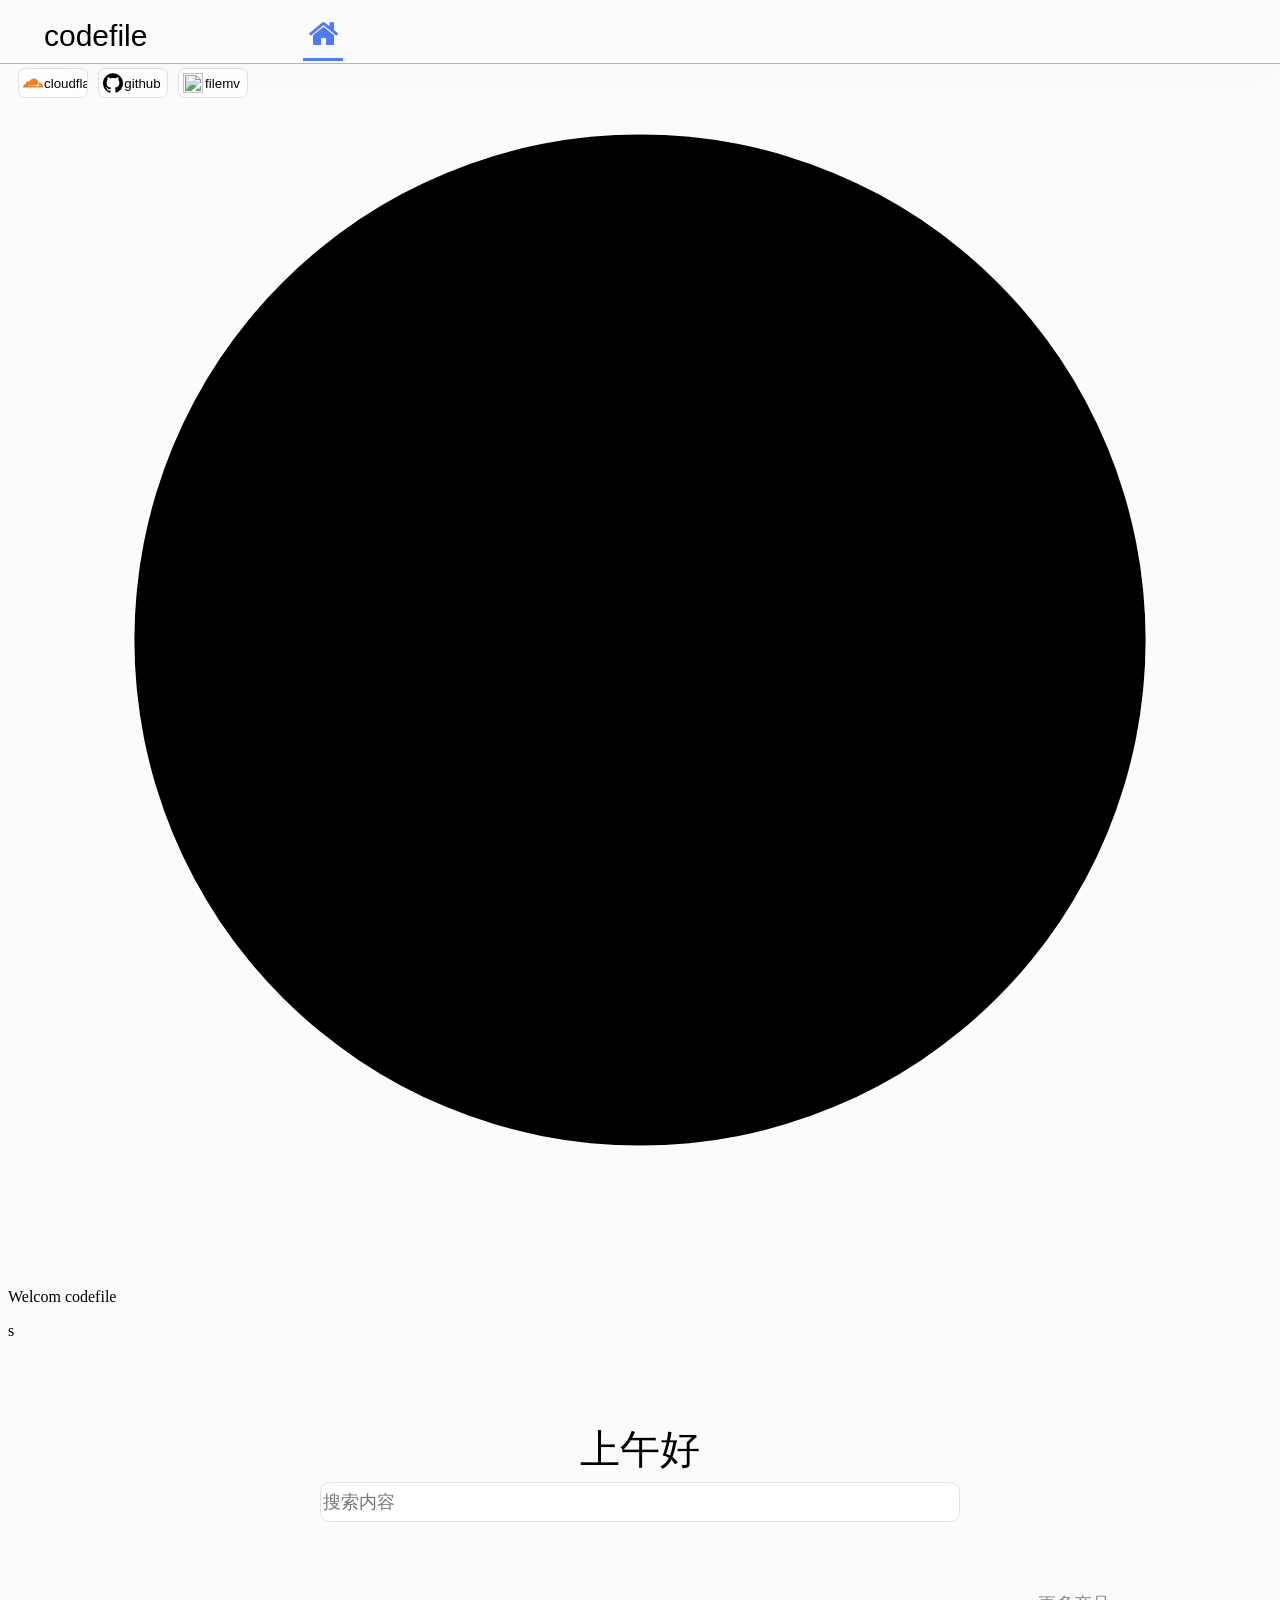
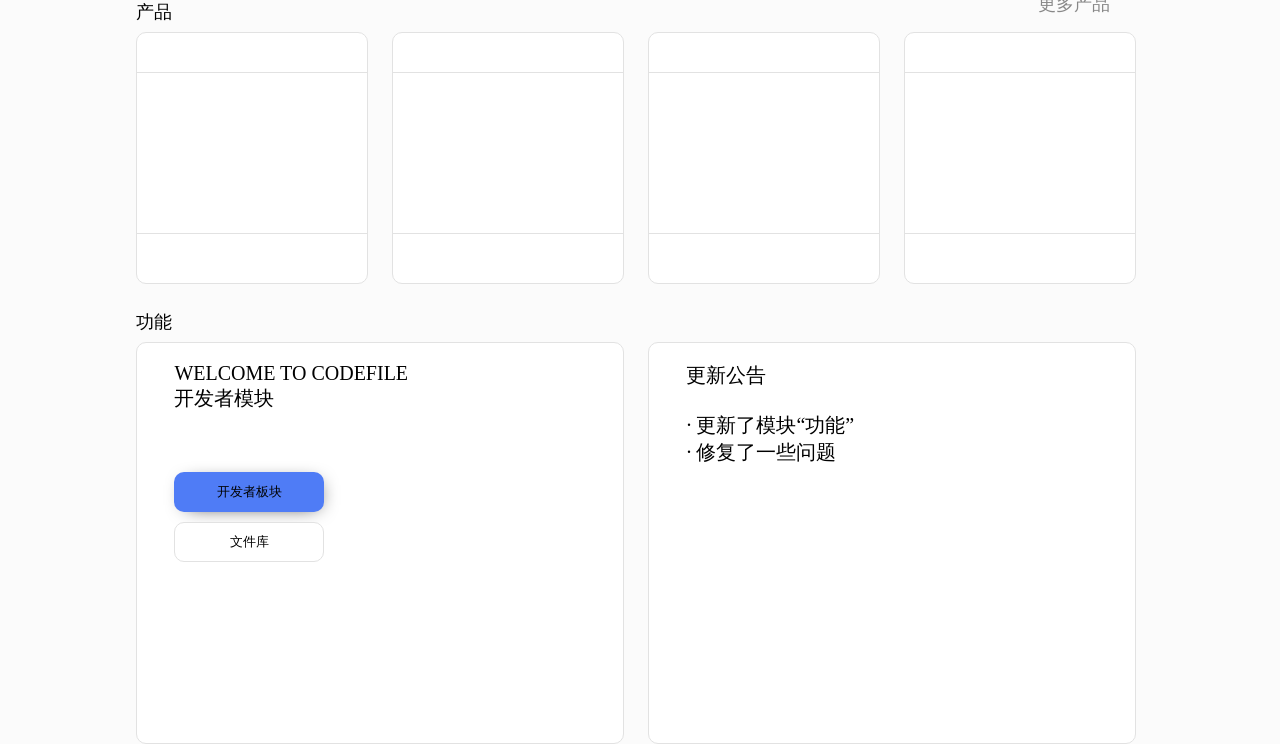
==== index.html @ 8e659687 "Add files via upload" ====
<head>
<meta charset="UTF-8">
<meta name="viewport" content="width=device-width, initial-scale=1.0">
<link rel="icon" href="assets/textures/icon/codes-x-white.png" type="image/X-icon">
<meta name="viewport" content="width=device-width, initial-scale=1.0, maximum-scale=1.0, minimum-scale=1.0, user-scalable=no">
<link rel="manifest" href="/manifest.json">
<link rel="stylesheet" href="bin/css/index/index.css">
<link rel="stylesheet" href="https://cdn.jsdelivr.net/npm/font-awesome@4.7.0/css/font-awesome.min.css">
<link rel="stylesheet" href="bin/css/index/loading.css">
<link rel="stylesheet" href="bin/css/index/lianyi.css">
<link rel="stylesheet" href="bin/css/index/user dowlaod assetes/assets.css">
<link rel="stylesheet" href="bin/css/index/user dowlaod assetes/projeces.css">
<title>codefile</title>
<style>
@font-face{
    font-family: "TTFFont";
    src: url("assets/ttf/黑体\(1\).ttf") format("truetype");
    font-weight: normal;
    font-style: normal;
    font-display: swap
}
body{
    background-color: #fbfbfb;
    background-size: cover;
}
</style>
</head>

<body>
    <svg style="height:20px; width: 20px; pointer-events: none;" class="cloudflare-icon" role="img" viewBox="0 0 24 24" xmlns="http://www.w3.org/2000/svg"><path style="color: #F38020;" fill="currentColor" d="M16.5088 16.8447c.1475-.5068.0908-.9707-.1553-1.3154-.2246-.3164-.6045-.499-1.0615-.5205l-8.6592-.1123a.1559.1559 0 0 1-.1333-.0713c-.0283-.042-.0351-.0986-.021-.1553.0278-.084.1123-.1484.2036-.1562l8.7359-.1123c1.0351-.0489 2.1601-.8868 2.5537-1.9136l.499-1.3013c.0215-.0561.0293-.1128.0147-.168-.5625-2.5463-2.835-4.4453-5.5499-4.4453-2.5039 0-4.6284 1.6177-5.3876 3.8614-.4927-.3658-1.1187-.5625-1.794-.499-1.2026.119-2.1665 1.083-2.2861 2.2856-.0283.31-.0069.6128.0635.894C1.5683 13.171 0 14.7754 0 16.752c0 .1748.0142.3515.0352.5273.0141.083.0844.1475.1689.1475h15.9814c.0909 0 .1758-.0645.2032-.1553l.12-.4268zm2.7568-5.5634c-.0771 0-.1611 0-.2383.0112-.0566 0-.1054.0415-.127.0976l-.3378 1.1744c-.1475.5068-.0918.9707.1543 1.3164.2256.3164.6055.498 1.0625.5195l1.8437.1133c.0557 0 .1055.0263.1329.0703.0283.043.0351.1074.0214.1562-.0283.084-.1132.1485-.204.1553l-1.921.1123c-1.041.0488-2.1582.8867-2.5527 1.914l-.1406.3585c-.0283.0713.0215.1416.0986.1416h6.5977c.0771 0 .1474-.0489.169-.126.1122-.4082.1757-.837.1757-1.2803 0-2.6025-2.125-4.727-4.7344-4.727"/></svg>
    <svg class="github-icon" role="img" viewBox="0 0 24 24" style="height:20px; width: 20px; pointer-events: none;" xmlns="http://www.w3.org/2000/svg"><path d="M12 .297c-6.63 0-12 5.373-12 12 0 5.303 3.438 9.8 8.205 11.385.6.113.82-.258.82-.577 0-.285-.01-1.04-.015-2.04-3.338.724-4.042-1.61-4.042-1.61C4.422 18.07 3.633 17.7 3.633 17.7c-1.087-.744.084-.729.084-.729 1.205.084 1.838 1.236 1.838 1.236 1.07 1.835 2.809 1.305 3.495.998.108-.776.417-1.305.76-1.605-2.665-.3-5.466-1.332-5.466-5.93 0-1.31.465-2.38 1.235-3.22-.135-.303-.54-1.523.105-3.176 0 0 1.005-.322 3.3 1.23.96-.267 1.98-.399 3-.405 1.02.006 2.04.138 3 .405 2.28-1.552 3.285-1.23 3.285-1.23.645 1.653.24 2.873.12 3.176.765.84 1.23 1.91 1.23 3.22 0 4.61-2.805 5.625-5.475 5.92.42.36.81 1.096.81 2.22 0 1.606-.015 2.896-.015 3.286 0 .315.21.69.825.57C20.565 22.092 24 17.592 24 12.297c0-6.627-5.373-12-12-12"/></svg>
    <img class="filemv-icon" style="height:20px; width: 20px; pointer-events: none;" draggable="false" src="https://filemv.com/favicon.ico"></img>
    <button onclick="window.location.href='https://cloudflare.com'" class="use u-a" draggable="false" style="position: absolute; padding-left: 25px;">cloudflare</button>
    <button onclick="window.location.href='https://github.com'" class="use u-b" draggable="false" style="padding-left: 25px;">github</button>
    <button onclick="window.location.href='http://filemv.com'" class="use u-c" draggable="false" style="padding-left: 25px;">filemv</button>
<p class="window1" > </p>
<p class="top_window"> </p>
<button onclick="window.location.href='index.html'" class="title-1" draggable="false">codefile</button>
<p class="message-1" draggable="false"></p>
<p class="top-1"></p>
<!-- 首页图标 -->
<a  class="a1" href="index.html" style="text-decoration: none;"><i class="fa fa-home fa-2x" ></i></a> 
  
<div class="loading-overlay" id="loadingOverlay">
    <svg class="loader" viewBox="0 0 50 50">
      <circle cx="25" cy="25" r="20" />
    </svg>
    <p class="loading-text">Welcom codefile</p>
  </div>
<p class="window-2"> </p>
<p class="window-text"style="text-decoration: none;">WELCOME TO CODEFILE<br>   开发者模块</p>
<div class="window-3"> </div>
<p class="window3-text"style="text-decoration: none;">更新公告<br><br>· 更新了模块“功能”<br>· 修复了一些问题</p>
<button id="downloadBtn1" class="ripple-btn lianyi-btn"  onclick="window.location.href='code.html'">开发者板块</button>
<button class="btn-projects1" onclick="setTimeout(()=>{ window.open('https://filemv.com','_blank') }, 500)">文件库</button>
<div-a class="assets-b"></div-a>
<div-b class="assets-b1"></div-b>
<div-c class="assets-b2"></div-c>
<div-d class="assets-b3"></div-d>
<div-a class="assets-b-1"></div-a>
<div-b class="assets-b1-1"></div-b>
<div-c class="assets-b2-1"></div-c>
<div-d class="assets-b3-1"></div-d>s
<input type="search" class="search-input" placeholder="搜索内容">
<div-a1 id="timeText"></div-a1>
</body>

<script src="bin/css/index/loading.js"></script>
<script src="bin/css/index/lianyi.js"></script>
<script src="bin/css/index/index.js"></script>

<body>
<p class="assets-t" >产品</p>
<p class="assets1-t" >功能</p>
<a class="assets-to" href="assets.html">更多产品</a>
</body>
<script>
    let hour = new Date().getHours();
    if (hour < 5 && hour >= 0) {
        hour = "凌晨好";
    } else if (hour < 12 && hour >= 5) {
        hour = "上午好";
    } else if (hour < 14 && hour >= 12) {
        hour = "中午好";
    } else if (hour < 18 && hour >= 14) {
        hour = "下午好";
    } else if (hour < 24 && hour >= 18) {
        hour = "晚上好";
    }
    document.querySelector("#timeText").innerText = hour;

</script>
---- bin/css/index/index.css ----
.top_window{
    font-size:15px;
    position: absolute;
    left:50%;
    transform: translateX(-50%);
    background-color:#fbfbfb;
    height:60px;
    width:100vw;
    box-shadow:10px 10px 50px -30px;
    z-index: 1;
    -webkit-user-select: none;
  -moz-user-select: none;
  -ms-user-select: none;
  user-select: none;
  -webkit-touch-callout: none;
  margin-top: -5px;
  border-bottom:1px solid #b3b3b3;
}
.title-1{
    cursor: pointer;
    user-select: none;
  -webkit-touch-callout: none;
  }
  .a{
    position: absolute;
    margin-left: 10px;
    margin-top: 190px;
   z-index: 3;
    color: #000000;
  }
#timeText{
    position: absolute;
    z-index: 2;
    margin-top: 100px;
    font-size: 40px;
    color: #000;
    left: 50%;
    transform: translateX(-50%);
    -webkit-user-select: none;
    -moz-user-select: none;
    -ms-user-select: none;
    user-select: none;
    -webkit-touch-callout: none;
}
.github-icon{
    position: absolute;
    margin-top:65px;
    margin-left:95px;
    z-index: 2;
}
.cloudflare-icon{
    position: absolute;
    margin-top:65px;
    margin-left:15px;
    z-index: 2;
}
.filemv-icon{
    position: absolute;
    margin-top:65px;
    margin-left:175px;
    z-index: 2;
}
.use{
    background-color: #ffffff;
    height: 30px;
    width: 70px;
    border-radius:7px;
    margin-top:60px; 
    margin-left: 10px;
    outline: none;
    position: relative;
    overflow: hidden;
    border: 1px solid #e2e2e2;
    color:#000000;
    z-index: 1;
    position: absolute;
    cursor: pointer;
}
.use:hover{
    background-color:#f3f3f3;
    color:#000000;
    transition: all 0.3s;
}
.u-a{
    margin-top:60px; 
    margin-left: 10px;
}
.u-b{
    margin-top:60px; 
    margin-left:90px;
}
.u-c{
    margin-top:60px; 
    margin-left:170px;
}
.search-input{
    position: absolute;
    z-index: 2;
    width: 50vw;
    height: 40px;
    border-radius: 10px;
    border: 1px solid #e2e2e2;
    outline: none;
    left: 50%;
    transform: translateX(-50%);
    margin-top: 160px;
    font-size: 18px;
}
.search-input::-webkit-search-cancel-button{
    background-size: contain;
    cursor: pointer;
    color: #000;
}
.title-1{
    position: absolute;
    margin-left: 30px;
    z-index: 2;
    font-size: 30px;
    margin-top: 10px;
    color: #000000;
    border:none;
    background-color: #fbfbfb;
}
.title-1:hover{
    color: #1b1b1b;
    transition: all 0.3s;
}
.title-1:active{
    color:#1b1b1b;

}
.message-1{
    position: absolute;
    margin-left: 80px;
    z-index: 2;
    font-size: 20px;
    margin-top: 50px;
}
.left_window{
    position: absolute;
    position: fixed;
    margin-left: -50px;
    z-index: 2;
    width: 100px;
    height: 100vw;
    background-color: #a5ccff;
    margin-top: -50px;
}
.fa{
    position: absolute;
    z-index: 3;
}
.fa-home{
    position: absolute;
    margin-left: 300px;
    margin-top: 10px;
    color: #4f7cf6;
}
.fa-home:hover{
    color: #4a76f0;
    transition: all 0.3s;
}
.top-1{
    height: 3px;
    width: 40px;
    background-color: #4f7cf6;
    position: absolute;
    z-index: 2;
    margin-left: 295px;
    margin-top: 50px;
}
.window-2{
    position: absolute;
    z-index: 2;
    margin-left: 10vw;
    margin-top: 620px;
    width: 38vw;
    height: 400px;
    background-color: #ffffff;
    border-radius:10px;
    border: 1px solid #e2e2e2;
}
.window-3{
    position: absolute;
    z-index: 2;
    margin-left: 50vw;
    margin-top: 620px;
    width: 38vw;
    height: 400px;
    background-color: #ffffff;
    border-radius:10px;
    border: 1px solid #e2e2e2;
}
.window-text{
    margin-left: 13vw;
    margin-top: 640px;
    position: absolute;
    z-index: 2;
    color:#000000;
    font-size: 20px;
    -webkit-user-select: none;
  -moz-user-select: none;
  -ms-user-select: none;
  user-select: none;
  -webkit-touch-callout: none;
}
.window3-text{
    margin-left: 53vw;
    margin-top: 640px;
    position: absolute;
    z-index: 2;
    color:#000000;
    font-size: 20px;
    -webkit-user-select: none;
  -moz-user-select: none;
  -ms-user-select: none;
  user-select: none;
  -webkit-touch-callout: none;
}
@media (max-width:768px) {
.search-input{
    position: absolute;
    z-index: 2;
    width: 70vw;
    height: 40px;
    border-radius: 10px;
    border: 1px solid #e2e2e2;
    outline: none;
    left: 50%;
    transform: translateX(-50%);
    margin-top: 160px;
    font-size: 18px;
}
    .fa-home{
    position: absolute;
    margin-left: 170px;
    margin-top: 10px;
}
.top-1{
    height: 3px;
    width: 40px;
    position: absolute;
    z-index: 2;
    margin-left: 165px;
    margin-top: 50px;
}
.window-2{
    position: absolute;
    z-index: 2;
    margin-left: 5vw;
    margin-top: 890px;
    width: 90vw;
    height: 400px;
    background-color: #ffffff;
    border-radius:10px;
    border: 1px solid #e2e2e2;
}
.window-text{
    margin-left: 7vw;
    margin-top: 910px;
    position: absolute;
    z-index: 2;
    color:#000000;
    font-size: 20px;
    -webkit-user-select: none;
  -moz-user-select: none;
  -ms-user-select: none;
  user-select: none;
  -webkit-touch-callout: none;
}







}
---- bin/css/index/lianyi.css ----
.ripple-btn {
  -webkit-tap-highlight-color: transparent;
   -webkit-user-select: none;
  -moz-user-select: none;
  -ms-user-select: none;
  user-select: none;
  -webkit-touch-callout: none;
  touch-action: manipulation; /* 移除延迟 */ 
   cursor: pointer;
   position: absolute;
}
.lianyi-btn {
    background-color: #4f7cf6;
    height: 40px;
    width: 150px;
    border-radius:7px;
    margin-left: 13vw;
    margin-top:750px;
    border: none;
    outline: none;
  position: relative;
  overflow: hidden;
  border: none;
  color:#000000;
  border-radius:10px;
  box-shadow:3px 3px 20px -10px;
  
  z-index: 3;
     position: absolute;
}

@media (max-width:768px) {
  .lianyi-btn {
    margin-left: 10px;
    margin-top: 1030px;
  }
  .lianyi-btn1 {
    margin-left: 170px;
    margin-top: 1030px;
  }
}
.lianyi-btn:hover {
   background:  #4a76f0;
   transition: all 0.3s;
 }
 .projects1:hover{
   background:  #057725;
   transition: all 0.3s;
 }
.ripple {
  position: absolute;
  border-radius: 50%;
  background: rgba(255, 255, 255, 0.4); /* 涟漪颜色*/
  pointer-events: none;
  animation: rippleAnim 0.6s ease-out forwards;
}

@keyframes rippleAnim {
  0% {
    transform: scale(0);
    opacity: 1;
  }
  100% {
    transform: scale(3.5);
    opacity: 0;
  }
}
---- bin/css/index/user dowlaod assetes/assets.css ----
.assets-t{
    position: absolute;
    margin-top: 260px;
    margin-left: 10vw;
    font-size: 18px;
    color: #000000;
    z-index: 3;
    -webkit-user-select: none;
    -moz-user-select: none;
    -ms-user-select: none;
    user-select: none;
    -webkit-touch-callout: none;
}

.assets1-t{
    position: absolute;
    margin-top: 570px;
    margin-left: 10vw;
    font-size: 18px;
    color: #000000;
    z-index: 3;
    -webkit-user-select: none;
    -moz-user-select: none;
    -ms-user-select: none;
    user-select: none;
    -webkit-touch-callout: none;
}
.assets-b-1{
    position: absolute;
    margin-top: 350px;
    margin-left: 10vw;
    width: 18vw;
    height: 160px;
    background-color: #ffffff;
    z-index: 3;
    border: 1px solid #e2e2e2;
}
.assets-b1-1{
    position: absolute;
    margin-top: 350px;
    margin-left: 30vw;
    width:18vw;
    height: 160px;
    background-color: #ffffff;
    z-index: 3;
    border: 1px solid #e2e2e2;;
}
.assets-b2-1{
    position: absolute;
    margin-top: 350px;
    margin-left: 50vw;
    width: 18vw;
    height: 160px;
    background-color: #ffffff;
    z-index: 3;
    border: 1px solid #e2e2e2;
}
.assets-b3-1{
    position: absolute;
    margin-top: 350px;
    margin-left: 70vw;
    width: 18vw;
    height: 160px;
    background-color: #ffffff;
    z-index: 3;
    border: 1px solid #e2e2e2;
}
.assets-b{
    position: absolute;
    margin-top: 310px;
    margin-left: 10vw;
    width: 18vw;
    height: 250px;
    background-color: #ffffff;
    z-index: 2;
    border-radius:10px;
    border: 1px solid #e2e2e2;
}
.assets-b1{
    position: absolute;
    margin-top: 310px;
    margin-left: 30vw;
    width:18vw;
    height: 250px;
    background-color: #ffffff;
    z-index: 2;
    border-radius:10px;
    border: 1px solid #e2e2e2;;
}
.assets-b2{
    position: absolute;
    margin-top: 310px;
    margin-left: 50vw;
    width: 18vw;
    height: 250px;
    background-color: #ffffff;
    z-index: 2;
    border-radius:10px;
    border: 1px solid #e2e2e2;
}
.assets-b3{
    position: absolute;
    margin-top: 310px;
    margin-left: 70vw;
    width: 18vw;
    height: 250px;
    background-color: #ffffff;
    z-index: 2;
    border-radius:10px;
    border: 1px solid #e2e2e2;
}
.assets-to{
    position: absolute;
    margin-top: 270px;
    margin-left: 80vw;
    font-size: 18px;
    z-index: 3;
    -webkit-user-select: none;
    -moz-user-select: none;
    -ms-user-select: none;
    user-select: none;
    -webkit-touch-callout: none;
 color: #888;
  text-decoration: none;
  -webkit-tap-highlight-color: transparent;
}
.assets-to:hover {
  color: #666;
  transition: all 0.3s;
}
@media (max-width:768px) {
.assets1-t{
    position: absolute;
    margin-top: 850px;
    margin-left: 5vw;
    font-size: 18px;
    color: #000000;
    z-index: 3;
    -webkit-user-select: none;
    -moz-user-select: none;
    -ms-user-select: none;
    user-select: none;
    -webkit-touch-callout: none;
}
.assets-b{
    position: absolute;
    margin-top: 310px;
    margin-left: 3vw;
    width: 48vw;
    height: 250px;
    background-color: #ffffff;
    z-index: 2;
    border-radius:10px;
    border: 1px solid #e2e2e2;
}
.assets-b1{
    position: absolute;
    margin-top: 310px;
    margin-left: 52vw;
    width: 48vw;
    height: 250px;
    background-color: #ffffff;
    z-index: 2;
    border-radius:10px;
    border: 1px solid #e2e2e2;;
}
.assets-b2{
    position: absolute;
    margin-top: 570px;
    margin-left: 3vw;
    width: 48vw;
    height: 250px;
    background-color: #ffffff;
    z-index: 2;
    border-radius:10px;
    border: 1px solid #e2e2e2;
}
.assets-b3{
    position: absolute;
    margin-top: 570px;
    margin-left: 52vw;
    width: 48vw;
    height: 250px;
    background-color: #ffffff;
    z-index: 2;
    border-radius:10px;
    border: 1px solid #e2e2e2;
}
.assets-to{
    margin-left: 75vw;
}
.assets-to:hover {
  color: #666;
  transition: all 0.3s;
}

}
---- bin/css/index/user dowlaod assetes/projeces.css ----
.download-a{
    margin-top: 485px;
    margin-left: 20vw;
    background-color: #4f7cf6;
    color: #000;
    z-index: 3;
    height: 40px;
    width: 80px;
    border-radius:7px;
    border: none;
    outline: none;
    position: relative;
    overflow: hidden;
    border: none;
    color:#000000;
    border-radius:10px;
    box-shadow:3px 3px 20px -10px;
    z-index: 3;
    position: absolute;
}
.download-a:hover{
    background-color:#4a76f0;
    transition: all 0.3s;
}
.png-a{
    position: absolute;
    margin-top: 460px;
    margin-left: 10vw;
    z-index: 10;
    font-size: 15px;
    color: #000;
}
.btn-projects1{
    background-color: #ffffff;
    height: 40px;
    width: 150px;
    margin-left: 13vw;
    margin-top:800px;
    border-radius:10px;
    outline: none;
    position: relative;
    overflow: hidden;
    border: 1px solid #e2e2e2;
    color:#000000;
    z-index: 1;
    position: absolute;
    cursor: pointer;
    z-index: 3;
}
.btn-projects1:hover{
    background-color:#f3f3f3;
    transition: all 0.3s;}
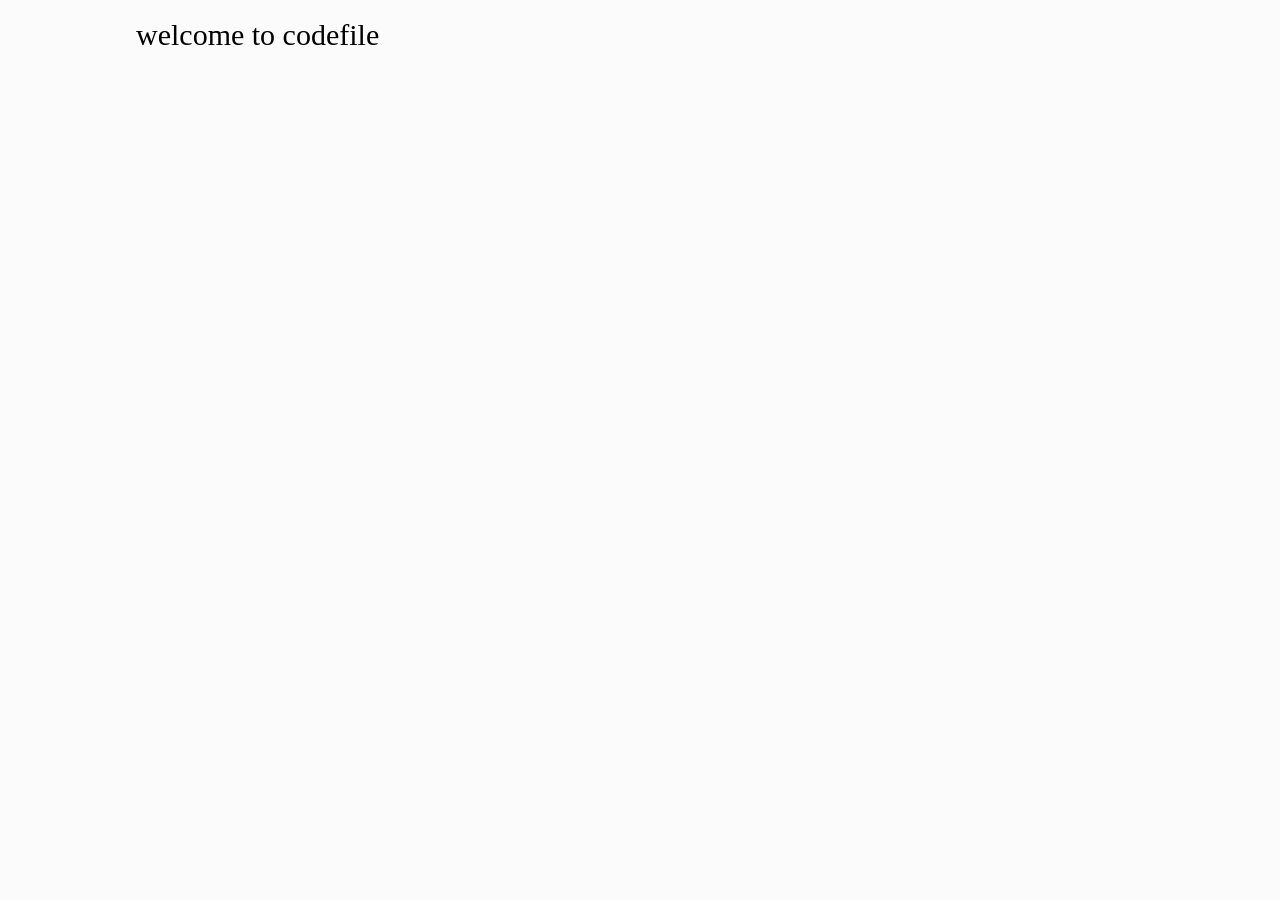
==== commit e283385c: "Add files via upload" ====
--- a/index.html
+++ b/index.html
@@ -3,13 +3,6 @@
 <meta name="viewport" content="width=device-width, initial-scale=1.0">
 <link rel="icon" href="assets/textures/icon/codes-x-white.png" type="image/X-icon">
 <meta name="viewport" content="width=device-width, initial-scale=1.0, maximum-scale=1.0, minimum-scale=1.0, user-scalable=no">
-<link rel="manifest" href="/manifest.json">
-<link rel="stylesheet" href="bin/css/index/index.css">
-<link rel="stylesheet" href="https://cdn.jsdelivr.net/npm/font-awesome@4.7.0/css/font-awesome.min.css">
-<link rel="stylesheet" href="bin/css/index/loading.css">
-<link rel="stylesheet" href="bin/css/index/lianyi.css">
-<link rel="stylesheet" href="bin/css/index/user dowlaod assetes/assets.css">
-<link rel="stylesheet" href="bin/css/index/user dowlaod assetes/projeces.css">
 <title>codefile</title>
 <style>
 @font-face{
@@ -23,70 +16,19 @@
     background-color: #fbfbfb;
     background-size: cover;
 }
+.title{
+    position: absolute;
+    margin-top: 10px;
+    margin-left: 10vw;
+    font-size: 30px;
+    color: #000000;
+}
 </style>
 </head>
 
 <body>
-    <svg style="height:20px; width: 20px; pointer-events: none;" class="cloudflare-icon" role="img" viewBox="0 0 24 24" xmlns="http://www.w3.org/2000/svg"><path style="color: #F38020;" fill="currentColor" d="M16.5088 16.8447c.1475-.5068.0908-.9707-.1553-1.3154-.2246-.3164-.6045-.499-1.0615-.5205l-8.6592-.1123a.1559.1559 0 0 1-.1333-.0713c-.0283-.042-.0351-.0986-.021-.1553.0278-.084.1123-.1484.2036-.1562l8.7359-.1123c1.0351-.0489 2.1601-.8868 2.5537-1.9136l.499-1.3013c.0215-.0561.0293-.1128.0147-.168-.5625-2.5463-2.835-4.4453-5.5499-4.4453-2.5039 0-4.6284 1.6177-5.3876 3.8614-.4927-.3658-1.1187-.5625-1.794-.499-1.2026.119-2.1665 1.083-2.2861 2.2856-.0283.31-.0069.6128.0635.894C1.5683 13.171 0 14.7754 0 16.752c0 .1748.0142.3515.0352.5273.0141.083.0844.1475.1689.1475h15.9814c.0909 0 .1758-.0645.2032-.1553l.12-.4268zm2.7568-5.5634c-.0771 0-.1611 0-.2383.0112-.0566 0-.1054.0415-.127.0976l-.3378 1.1744c-.1475.5068-.0918.9707.1543 1.3164.2256.3164.6055.498 1.0625.5195l1.8437.1133c.0557 0 .1055.0263.1329.0703.0283.043.0351.1074.0214.1562-.0283.084-.1132.1485-.204.1553l-1.921.1123c-1.041.0488-2.1582.8867-2.5527 1.914l-.1406.3585c-.0283.0713.0215.1416.0986.1416h6.5977c.0771 0 .1474-.0489.169-.126.1122-.4082.1757-.837.1757-1.2803 0-2.6025-2.125-4.727-4.7344-4.727"/></svg>
-    <svg class="github-icon" role="img" viewBox="0 0 24 24" style="height:20px; width: 20px; pointer-events: none;" xmlns="http://www.w3.org/2000/svg"><path d="M12 .297c-6.63 0-12 5.373-12 12 0 5.303 3.438 9.8 8.205 11.385.6.113.82-.258.82-.577 0-.285-.01-1.04-.015-2.04-3.338.724-4.042-1.61-4.042-1.61C4.422 18.07 3.633 17.7 3.633 17.7c-1.087-.744.084-.729.084-.729 1.205.084 1.838 1.236 1.838 1.236 1.07 1.835 2.809 1.305 3.495.998.108-.776.417-1.305.76-1.605-2.665-.3-5.466-1.332-5.466-5.93 0-1.31.465-2.38 1.235-3.22-.135-.303-.54-1.523.105-3.176 0 0 1.005-.322 3.3 1.23.96-.267 1.98-.399 3-.405 1.02.006 2.04.138 3 .405 2.28-1.552 3.285-1.23 3.285-1.23.645 1.653.24 2.873.12 3.176.765.84 1.23 1.91 1.23 3.22 0 4.61-2.805 5.625-5.475 5.92.42.36.81 1.096.81 2.22 0 1.606-.015 2.896-.015 3.286 0 .315.21.69.825.57C20.565 22.092 24 17.592 24 12.297c0-6.627-5.373-12-12-12"/></svg>
-    <img class="filemv-icon" style="height:20px; width: 20px; pointer-events: none;" draggable="false" src="https://filemv.com/favicon.ico"></img>
-    <button onclick="window.location.href='https://cloudflare.com'" class="use u-a" draggable="false" style="position: absolute; padding-left: 25px;">cloudflare</button>
-    <button onclick="window.location.href='https://github.com'" class="use u-b" draggable="false" style="padding-left: 25px;">github</button>
-    <button onclick="window.location.href='http://filemv.com'" class="use u-c" draggable="false" style="padding-left: 25px;">filemv</button>
-<p class="window1" > </p>
-<p class="top_window"> </p>
-<button onclick="window.location.href='index.html'" class="title-1" draggable="false">codefile</button>
-<p class="message-1" draggable="false"></p>
-<p class="top-1"></p>
-<!-- 首页图标 -->
-<a  class="a1" href="index.html" style="text-decoration: none;"><i class="fa fa-home fa-2x" ></i></a> 
-  
-<div class="loading-overlay" id="loadingOverlay">
-    <svg class="loader" viewBox="0 0 50 50">
-      <circle cx="25" cy="25" r="20" />
-    </svg>
-    <p class="loading-text">Welcom codefile</p>
-  </div>
-<p class="window-2"> </p>
-<p class="window-text"style="text-decoration: none;">WELCOME TO CODEFILE<br>   开发者模块</p>
-<div class="window-3"> </div>
-<p class="window3-text"style="text-decoration: none;">更新公告<br><br>· 更新了模块“功能”<br>· 修复了一些问题</p>
-<button id="downloadBtn1" class="ripple-btn lianyi-btn"  onclick="window.location.href='code.html'">开发者板块</button>
-<button class="btn-projects1" onclick="setTimeout(()=>{ window.open('https://filemv.com','_blank') }, 500)">文件库</button>
-<div-a class="assets-b"></div-a>
-<div-b class="assets-b1"></div-b>
-<div-c class="assets-b2"></div-c>
-<div-d class="assets-b3"></div-d>
-<div-a class="assets-b-1"></div-a>
-<div-b class="assets-b1-1"></div-b>
-<div-c class="assets-b2-1"></div-c>
-<div-d class="assets-b3-1"></div-d>s
-<input type="search" class="search-input" placeholder="搜索内容">
-<div-a1 id="timeText"></div-a1>
+<p class="title">welcome to codefile</p>
 </body>
 
-<script src="bin/css/index/loading.js"></script>
-<script src="bin/css/index/lianyi.js"></script>
-<script src="bin/css/index/index.js"></script>
-
-<body>
-<p class="assets-t" >产品</p>
-<p class="assets1-t" >功能</p>
-<a class="assets-to" href="assets.html">更多产品</a>
-</body>
 <script>
-    let hour = new Date().getHours();
-    if (hour < 5 && hour >= 0) {
-        hour = "凌晨好";
-    } else if (hour < 12 && hour >= 5) {
-        hour = "上午好";
-    } else if (hour < 14 && hour >= 12) {
-        hour = "中午好";
-    } else if (hour < 18 && hour >= 14) {
-        hour = "下午好";
-    } else if (hour < 24 && hour >= 18) {
-        hour = "晚上好";
-    }
-    document.querySelector("#timeText").innerText = hour;
-
 </script>
